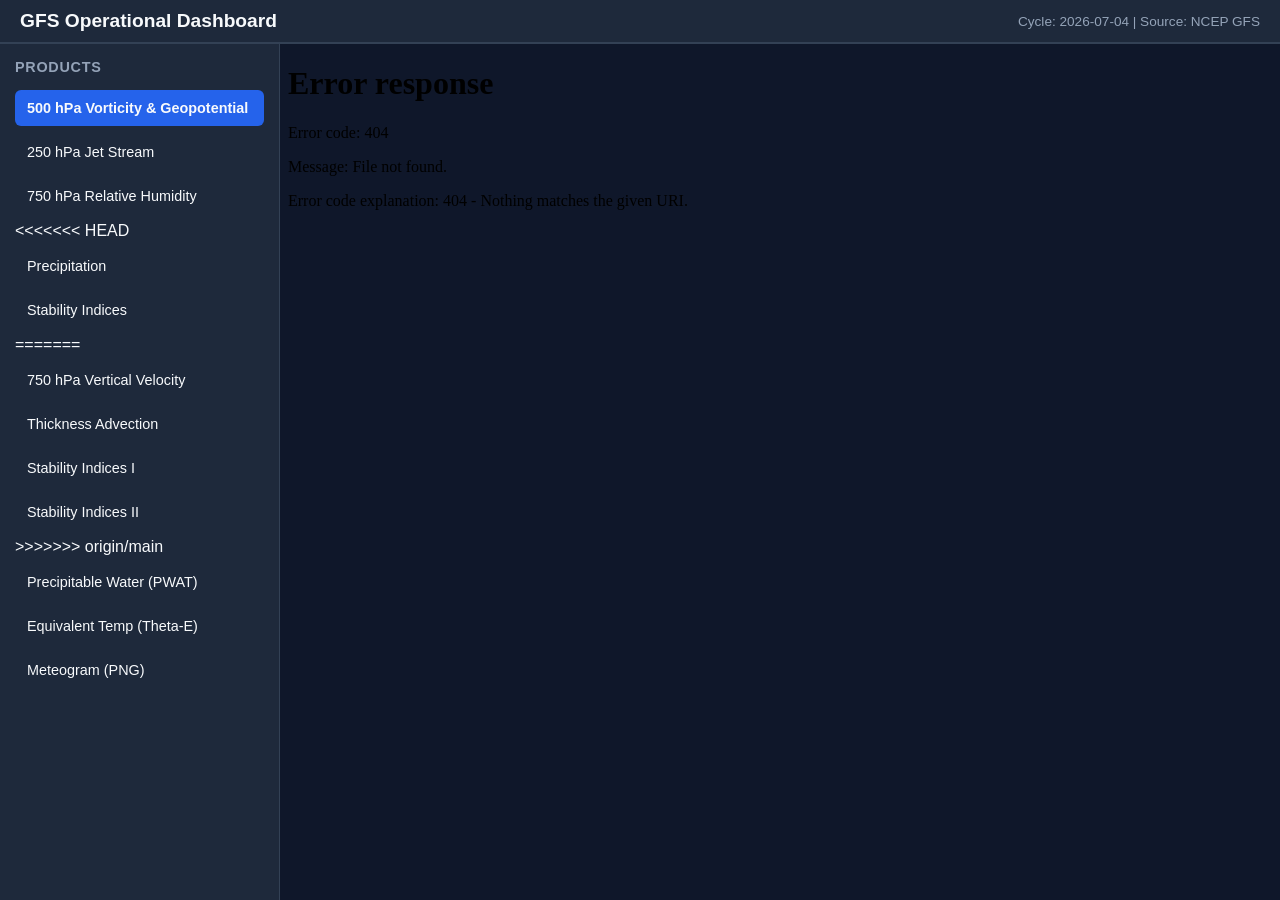
==== index.html @ 4f751b1c "Overwrite with fresh WEB files" ====
<!DOCTYPE html>
<html lang="en">
<head>
    <meta charset="UTF-8">
    <meta name="viewport" content="width=device-width, initial-scale=1.0">
    <title>GFS Operational Model Viewer</title>
    <link rel="stylesheet" href="style.css">
</head>
<body>
    <header class="navbar">
        <h1>GFS Operational Dashboard</h1>
        <div class="model-info">Cycle: 2026-07-04 | Source: NCEP GFS</div>
    </header>

    <div class="container">
        <!-- Sidebar Navigation -->
        <aside class="sidebar">
            <h2>Products</h2>
            <nav id="menu">
                <button class="nav-btn active" data-src="./output/gfs_500hPa.html" data-type="html">500 hPa Vorticity & Geopotential</button>
                <button class="nav-btn" data-src="./output/gfs_250hPa.html" data-type="html">250 hPa Jet Stream</button>
                <button class="nav-btn" data-src="./output/gfs_750hPa_RH.html" data-type="html">750 hPa Relative Humidity</button>
<<<<<<< HEAD
                <button class="nav-btn" data-src="./output/precipitacion.html" data-type="html">Precipitation</button>
                <button class="nav-btn" data-src="./output/indices4.html" data-type="html">Stability Indices</button>
=======
                <button class="nav-btn" data-src="./output/gfs_750hPa_vertical_velo.html" data-type="html">750 hPa Vertical Velocity</button>
                <button class="nav-btn" data-src="./output/gfs_adv_espesor3.html" data-type="html">Thickness Advection</button>
                <button class="nav-btn" data-src="./output/gfs_indices.html" data-type="html">Stability Indices I</button>
                <button class="nav-btn" data-src="./output/gfs_indices3.html" data-type="html">Stability Indices II</button>
>>>>>>> origin/main
                <button class="nav-btn" data-src="./output/gfs_pwat.html" data-type="html">Precipitable Water (PWAT)</button>
                <button class="nav-btn" data-src="./output/gfs_thetae.html" data-type="html">Equivalent Temp (Theta-E)</button>
                <button class="nav-btn" data-src="./output/meteograma.png" data-type="image">Meteogram (PNG)</button>
            </nav>
        </aside>

        <!-- Main Display Area -->
        <main class="viewer">
            <div id="loading" class="hidden">Loading layer...</div>
            <iframe id="html-display" src="./output/gfs_500hPa.html"></iframe>
            <img id="image-display" src="" alt="Meteogram View" class="hidden">
        </main>
    </div>

    <script src="script.js"></script>
</body>
</html>
---- style.css ----
:root {
    --bg-dark: #121824;
    --bg-sidebar: #1e293b;
    --accent: #2563eb;
    --accent-hover: #3b82f6;
    --text-main: #f8fafc;
    --text-muted: #94a3b8;
}

* {
    margin: 0;
    padding: 0;
    box-sizing: border-box;
    font-family: -apple-system, BlinkMacSystemFont, "Segoe UI", Roboto, Helvetica, Arial, sans-serif;
}

body {
    background-color: var(--bg-dark);
    color: var(--text-main);
    height: 100vh;
    display: flex;
    flex-direction: column;
    overflow: hidden;
}

.navbar {
    background-color: var(--bg-sidebar);
    padding: 10px 20px;
    display: flex;
    justify-content: space-between;
    align-items: center;
    border-bottom: 2px solid #334155;
}

.navbar h1 {
    font-size: 1.2rem;
    font-weight: 600;
}

.model-info {
    font-size: 0.85rem;
    color: var(--text-muted);
}

.container {
    display: flex;
    flex: 1;
    overflow: hidden;
}

.sidebar {
    width: 280px;
    background-color: var(--bg-sidebar);
    padding: 15px;
    display: flex;
    flex-direction: column;
    gap: 15px;
    border-right: 1px solid #334155;
    overflow-y: auto;
}

.sidebar h2 {
    font-size: 0.9rem;
    text-transform: uppercase;
    color: var(--text-muted);
    letter-spacing: 0.05em;
}

#menu {
    display: flex;
    flex-direction: column;
    gap: 8px;
}

.nav-btn {
    background: none;
    border: none;
    color: var(--text-main);
    text-align: left;
    padding: 10px 12px;
    border-radius: 6px;
    cursor: pointer;
    font-size: 0.9rem;
    transition: background 0.2s ease;
}

.nav-btn:hover {
    background-color: #334155;
}

.nav-btn.active {
    background-color: var(--accent);
    font-weight: 600;
}

.viewer {
    flex: 1;
    position: relative;
    background-color: #0f172a;
    display: flex;
    justify-content: center;
    align-items: center;
}

iframe {
    width: 100%;
    height: 100%;
    border: none;
    background: transparent;
}

img {
    max-width: 100%;
    max-height: 100%;
    object-fit: contain;
    padding: 20px;
}

#loading {
    position: absolute;
    top: 20px;
    right: 20px;
    background: rgba(0, 0, 0, 0.7);
    padding: 8px 15px;
    border-radius: 20px;
    font-size: 0.8rem;
}

.hidden {
    display: none !important;
}
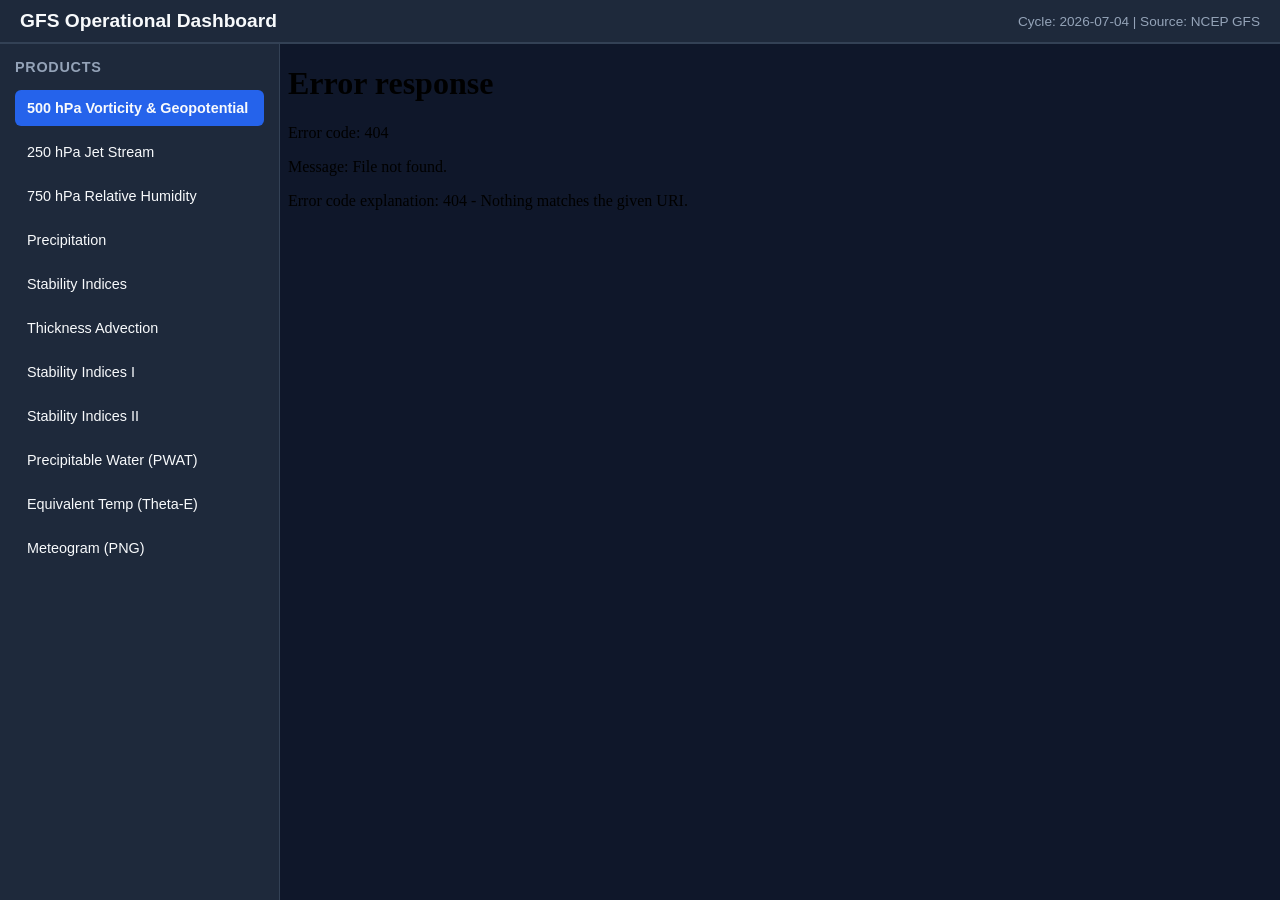
==== commit 720cb044: "Update 16 jul" ====
--- a/index.html
+++ b/index.html
@@ -20,15 +20,11 @@
                 <button class="nav-btn active" data-src="./output/gfs_500hPa.html" data-type="html">500 hPa Vorticity & Geopotential</button>
                 <button class="nav-btn" data-src="./output/gfs_250hPa.html" data-type="html">250 hPa Jet Stream</button>
                 <button class="nav-btn" data-src="./output/gfs_750hPa_RH.html" data-type="html">750 hPa Relative Humidity</button>
-<<<<<<< HEAD
                 <button class="nav-btn" data-src="./output/precipitacion.html" data-type="html">Precipitation</button>
                 <button class="nav-btn" data-src="./output/indices4.html" data-type="html">Stability Indices</button>
-=======
-                <button class="nav-btn" data-src="./output/gfs_750hPa_vertical_velo.html" data-type="html">750 hPa Vertical Velocity</button>
                 <button class="nav-btn" data-src="./output/gfs_adv_espesor3.html" data-type="html">Thickness Advection</button>
                 <button class="nav-btn" data-src="./output/gfs_indices.html" data-type="html">Stability Indices I</button>
                 <button class="nav-btn" data-src="./output/gfs_indices3.html" data-type="html">Stability Indices II</button>
->>>>>>> origin/main
                 <button class="nav-btn" data-src="./output/gfs_pwat.html" data-type="html">Precipitable Water (PWAT)</button>
                 <button class="nav-btn" data-src="./output/gfs_thetae.html" data-type="html">Equivalent Temp (Theta-E)</button>
                 <button class="nav-btn" data-src="./output/meteograma.png" data-type="image">Meteogram (PNG)</button>
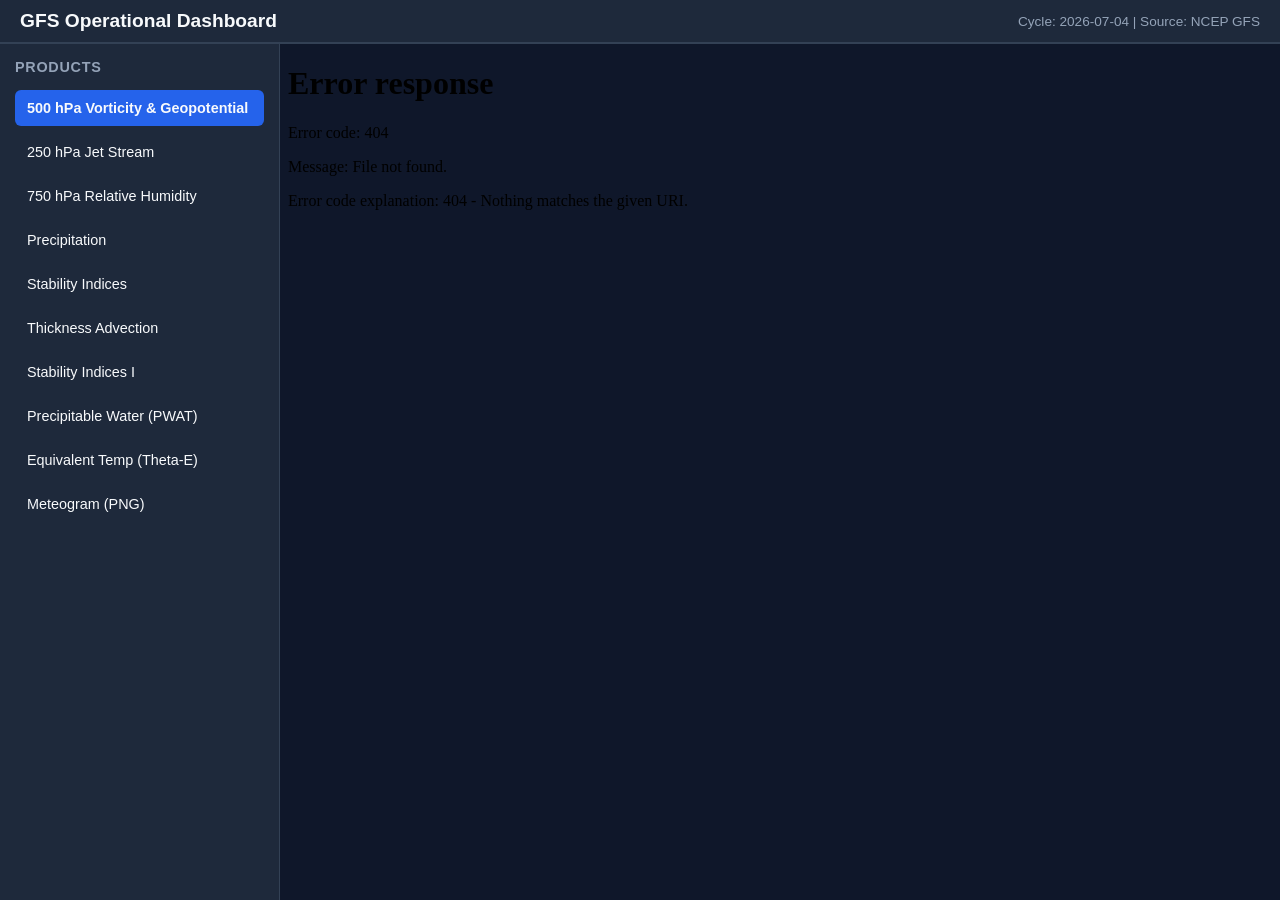
==== commit 1b426131: "Update 16 julio" ====
--- a/index.html
+++ b/index.html
@@ -22,9 +22,8 @@
                 <button class="nav-btn" data-src="./output/gfs_750hPa_RH.html" data-type="html">750 hPa Relative Humidity</button>
                 <button class="nav-btn" data-src="./output/precipitacion.html" data-type="html">Precipitation</button>
                 <button class="nav-btn" data-src="./output/indices4.html" data-type="html">Stability Indices</button>
-                <button class="nav-btn" data-src="./output/gfs_adv_espesor3.html" data-type="html">Thickness Advection</button>
+                <button class="nav-btn" data-src="./output/espesor3.html" data-type="html">Thickness Advection</button>
                 <button class="nav-btn" data-src="./output/gfs_indices.html" data-type="html">Stability Indices I</button>
-                <button class="nav-btn" data-src="./output/gfs_indices3.html" data-type="html">Stability Indices II</button>
                 <button class="nav-btn" data-src="./output/gfs_pwat.html" data-type="html">Precipitable Water (PWAT)</button>
                 <button class="nav-btn" data-src="./output/gfs_thetae.html" data-type="html">Equivalent Temp (Theta-E)</button>
                 <button class="nav-btn" data-src="./output/meteograma.png" data-type="image">Meteogram (PNG)</button>
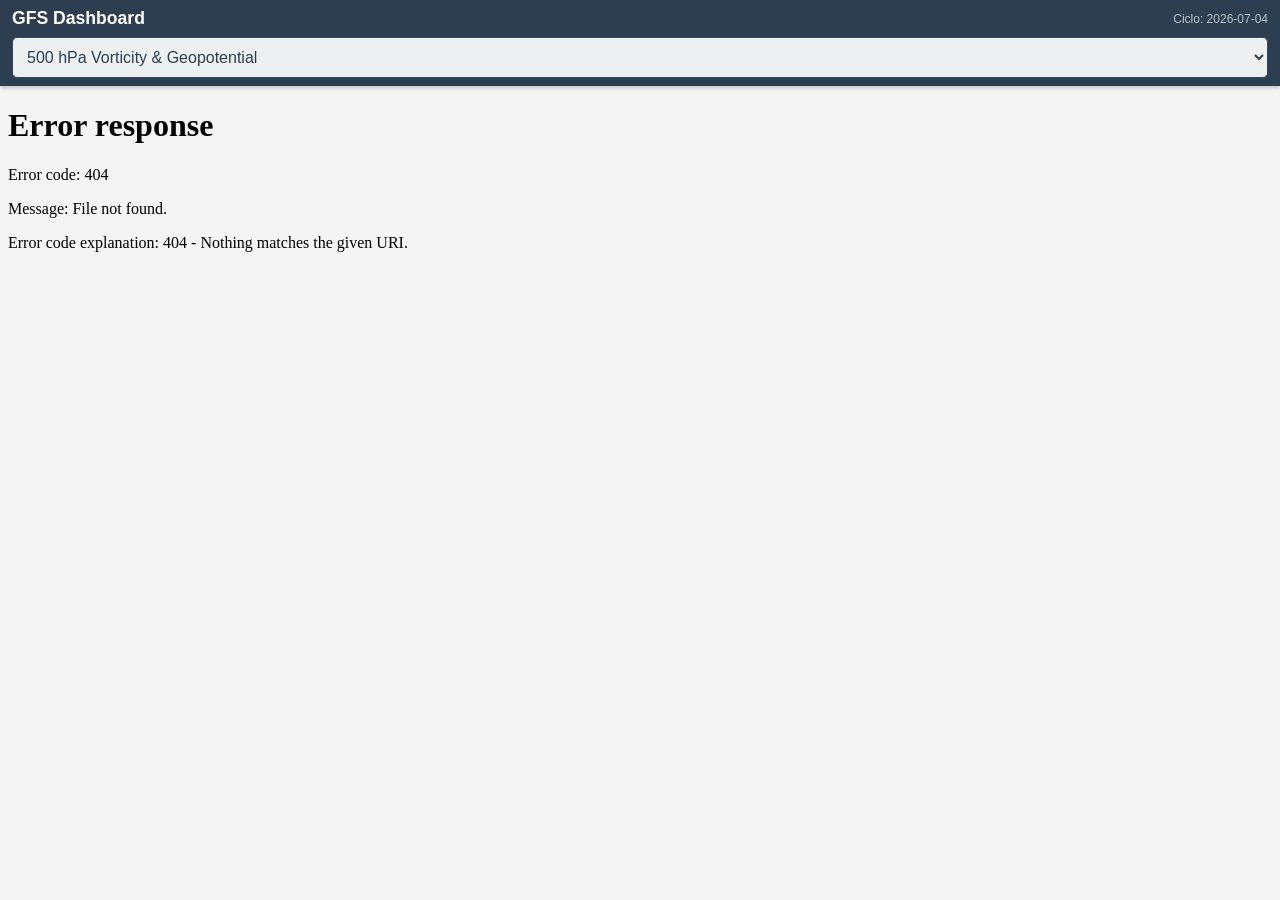
==== commit d0185ce0: "2026-07-17 14:18:49" ====
--- a/index.html
+++ b/index.html
@@ -1,44 +1,43 @@
 <!DOCTYPE html>
-<html lang="en">
+<html lang="es">
 <head>
     <meta charset="UTF-8">
-    <meta name="viewport" content="width=device-width, initial-scale=1.0">
+    <!-- Viewport optimizado para mapas en móviles (evita zoom accidental en la interfaz) -->
+    <meta name="viewport" content="width=device-width, initial-scale=1.0, maximum-scale=1.0, user-scalable=no">
     <title>GFS Operational Model Viewer</title>
     <link rel="stylesheet" href="style.css">
 </head>
 <body>
     <header class="navbar">
-        <h1>GFS Operational Dashboard</h1>
-        <div class="model-info">Cycle: 2026-07-04 | Source: NCEP GFS</div>
+        <div class="header-info">
+            <h1>GFS Dashboard</h1>
+            <span class="model-info">Ciclo: 2026-07-04</span>
+        </div>
+        
+        <!-- Nuevo Selector de Campo -->
+        <div class="selector-container">
+            <select id="map-selector">
+                <option value="./output/gfs_500hPa.html" data-type="html">500 hPa Vorticity & Geopotential</option>
+                <option value="./output/gfs_250hPa.html" data-type="html">250 hPa Jet Stream</option>
+                <option value="./output/gfs_750hPa_RH.html" data-type="html">750 hPa Relative Humidity</option>
+                <option value="./output/precipitacion.html" data-type="html">Precipitation</option>
+                <option value="./output/indices4.html" data-type="html">Stability Indices</option>
+                <option value="./output/espesor3.html" data-type="html">Thickness Advection</option>
+                <option value="./output/gfs_indices.html" data-type="html">Stability Indices I</option>
+                <option value="./output/gfs_pwat.html" data-type="html">Precipitable Water (PWAT)</option>
+                <option value="./output/gfs_thetae.html" data-type="html">Equivalent Temp (Theta-E)</option>
+                <option value="./output/meteograma.png" data-type="image">Meteogram (PNG)</option>
+            </select>
+        </div>
     </header>
 
-    <div class="container">
-        <!-- Sidebar Navigation -->
-        <aside class="sidebar">
-            <h2>Products</h2>
-            <nav id="menu">
-                <button class="nav-btn active" data-src="./output/gfs_500hPa.html" data-type="html">500 hPa Vorticity & Geopotential</button>
-                <button class="nav-btn" data-src="./output/gfs_250hPa.html" data-type="html">250 hPa Jet Stream</button>
-                <button class="nav-btn" data-src="./output/gfs_750hPa_RH.html" data-type="html">750 hPa Relative Humidity</button>
-                <button class="nav-btn" data-src="./output/precipitacion.html" data-type="html">Precipitation</button>
-                <button class="nav-btn" data-src="./output/indices4.html" data-type="html">Stability Indices</button>
-                <button class="nav-btn" data-src="./output/espesor3.html" data-type="html">Thickness Advection</button>
-                <button class="nav-btn" data-src="./output/gfs_indices.html" data-type="html">Stability Indices I</button>
-                <button class="nav-btn" data-src="./output/gfs_pwat.html" data-type="html">Precipitable Water (PWAT)</button>
-                <button class="nav-btn" data-src="./output/gfs_thetae.html" data-type="html">Equivalent Temp (Theta-E)</button>
-                <button class="nav-btn" data-src="./output/meteograma.png" data-type="image">Meteogram (PNG)</button>
-            </nav>
-        </aside>
-
-        <!-- Main Display Area -->
-        <main class="viewer">
-            <div id="loading" class="hidden">Loading layer...</div>
-            <iframe id="html-display" src="./output/gfs_500hPa.html"></iframe>
-            <img id="image-display" src="" alt="Meteogram View" class="hidden">
-        </main>
-    </div>
+    <!-- Área de Visualización (Ocupará todo el espacio restante) -->
+    <main class="viewer">
+        <div id="loading" class="hidden">Cargando...</div>
+        <iframe id="html-display" src="./output/gfs_500hPa.html"></iframe>
+        <img id="image-display" src="" alt="Meteograma" class="hidden">
+    </main>
 
     <script src="script.js"></script>
 </body>
 </html>
-
--- a/style.css
+++ b/style.css
@@ -1,132 +1,95 @@
-:root {
-    --bg-dark: #121824;
-    --bg-sidebar: #1e293b;
-    --accent: #2563eb;
-    --accent-hover: #3b82f6;
-    --text-main: #f8fafc;
-    --text-muted: #94a3b8;
-}
-
+/* Reset básico para maximizar espacio */
 * {
     margin: 0;
     padding: 0;
     box-sizing: border-box;
-    font-family: -apple-system, BlinkMacSystemFont, "Segoe UI", Roboto, Helvetica, Arial, sans-serif;
 }
 
-body {
-    background-color: var(--bg-dark);
-    color: var(--text-main);
-    height: 100vh;
+body, html {
+    height: 100%;
+    width: 100%;
+    font-family: Arial, sans-serif;
+    overflow: hidden; /* Evita scroll en la página principal, el scroll queda en el mapa */
     display: flex;
     flex-direction: column;
-    overflow: hidden;
+    background-color: #f4f4f4;
 }
 
+/* Cabecera compacta */
 .navbar {
-    background-color: var(--bg-sidebar);
-    padding: 10px 20px;
+    background-color: #2c3e50;
+    color: white;
+    padding: 8px 12px;
+    display: flex;
+    flex-direction: column;
+    gap: 8px;
+    box-shadow: 0 2px 4px rgba(0,0,0,0.2);
+    z-index: 10;
+}
+
+.header-info {
     display: flex;
     justify-content: space-between;
     align-items: center;
-    border-bottom: 2px solid #334155;
 }
 
-.navbar h1 {
-    font-size: 1.2rem;
-    font-weight: 600;
+.header-info h1 {
+    font-size: 1.1rem;
+    margin: 0;
 }
 
 .model-info {
-    font-size: 0.85rem;
-    color: var(--text-muted);
+    font-size: 0.75rem;
+    color: #bdc3c7;
 }
 
-.container {
-    display: flex;
-    flex: 1;
-    overflow: hidden;
+/* Selector a pantalla completa en móvil */
+.selector-container select {
+    width: 100%;
+    padding: 10px;
+    font-size: 1rem;
+    border-radius: 5px;
+    border: 1px solid #34495e;
+    background-color: #ecf0f1;
+    color: #2c3e50;
 }
 
-.sidebar {
-    width: 280px;
-    background-color: var(--bg-sidebar);
-    padding: 15px;
+/* Visor tomando el 100% del espacio restante */
+.viewer {
+    flex-grow: 1;
+    position: relative;
+    width: 100%;
     display: flex;
-    flex-direction: column;
-    gap: 15px;
-    border-right: 1px solid #334155;
-    overflow-y: auto;
-}
-
-.sidebar h2 {
-    font-size: 0.9rem;
-    text-transform: uppercase;
-    color: var(--text-muted);
-    letter-spacing: 0.05em;
-}
-
-#menu {
-    display: flex;
-    flex-direction: column;
-    gap: 8px;
-}
-
-.nav-btn {
-    background: none;
-    border: none;
-    color: var(--text-main);
-    text-align: left;
-    padding: 10px 12px;
-    border-radius: 6px;
-    cursor: pointer;
-    font-size: 0.9rem;
-    transition: background 0.2s ease;
-}
-
-.nav-btn:hover {
-    background-color: #334155;
-}
-
-.nav-btn.active {
-    background-color: var(--accent);
-    font-weight: 600;
-}
-
-.viewer {
-    flex: 1;
-    position: relative;
-    background-color: #0f172a;
-    display: flex;
-    justify-content: center;
-    align-items: center;
 }
 
 iframe {
     width: 100%;
     height: 100%;
     border: none;
-    background: transparent;
+    display: block;
 }
 
-img {
-    max-width: 100%;
-    max-height: 100%;
-    object-fit: contain;
-    padding: 20px;
-}
-
-#loading {
-    position: absolute;
-    top: 20px;
-    right: 20px;
-    background: rgba(0, 0, 0, 0.7);
-    padding: 8px 15px;
-    border-radius: 20px;
-    font-size: 0.8rem;
+#image-display {
+    width: 100%;
+    height: 100%;
+    object-fit: contain; /* Ajusta la imagen sin deformarla */
+    background: #fff;
 }
 
 .hidden {
     display: none !important;
 }
 
+/* Indicador de carga centrado */
+#loading {
+    position: absolute;
+    top: 50%;
+    left: 50%;
+    transform: translate(-50%, -50%);
+    background: rgba(0, 0, 0, 0.7);
+    color: white;
+    padding: 12px 24px;
+    border-radius: 8px;
+    z-index: 20;
+    font-weight: bold;
+}
